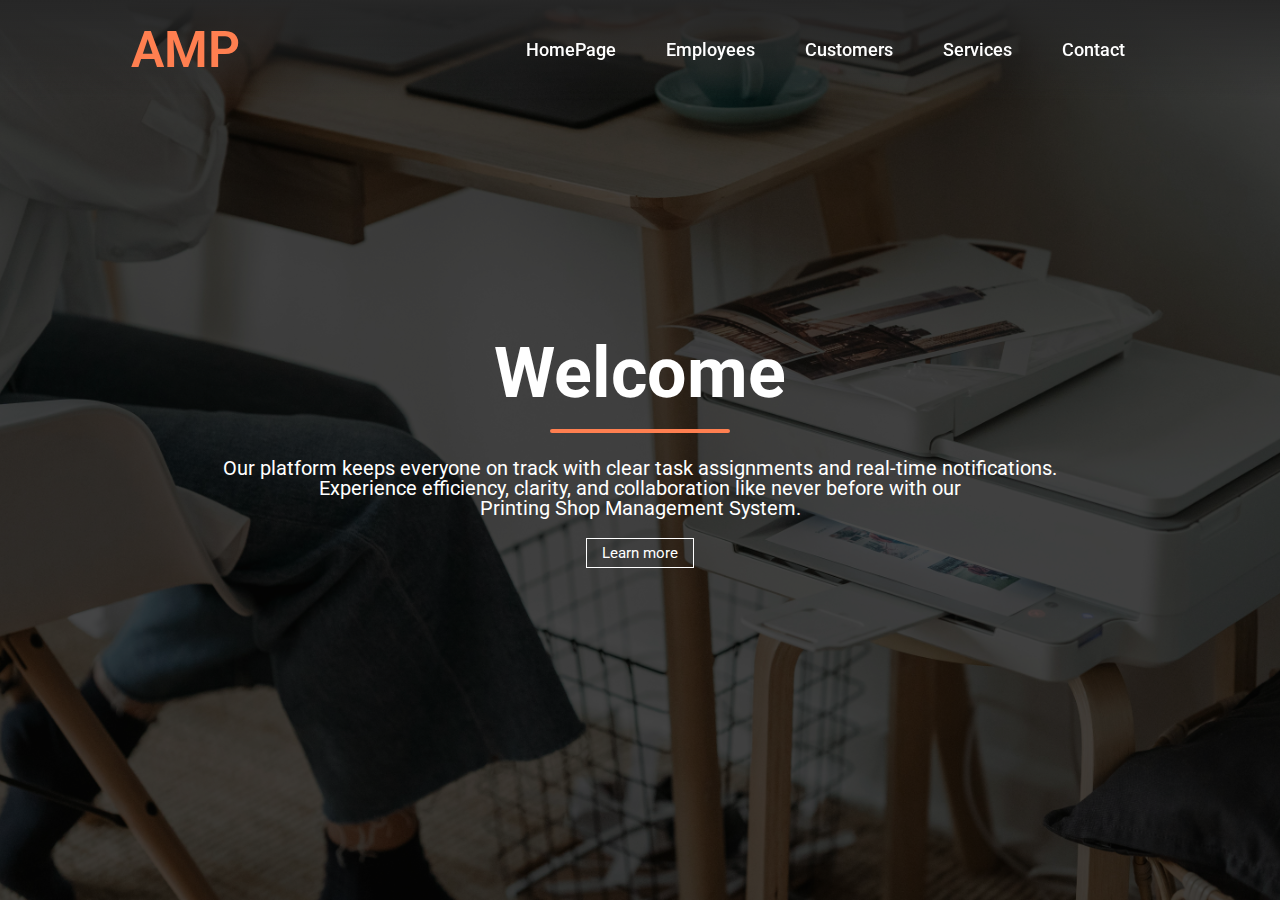
==== website/index.html @ 71ea525f "Add files via upload" ====
<!DOCTYPE html>
<html lang="en">
<head>
    <meta charset="UTF-8">
    <meta name="viewport" content="width=device-width, initial-scale=1.0">
    <link href='https://unpkg.com/boxicons@2.1.4/css/boxicons.min.css' rel='stylesheet'>
    <link rel="stylesheet" href="style.css">
    <title>Printing Management System</title>
</head>
<body>
  <nav class="nav">
    <div class="nav-logo">
      <p>AMP</p>
    </div>
    <div class="nav-menu">
      <ul>
        <li><a href="#" class="link">HomePage</a></li>
        <li><a href="#" class="link">Employees</a></li>
        <li><a href="#" class="link">Customers</a></li>
        <li><a href="#" class="link">Services</a></li>
        <li><a href="#" class="link">Contact</a></li>
      </ul>
    <div class="nav-menu-btn">
      <i class="bx bx-menu"></i>
    </div>
  </nav>
  <!-- Hero Section -->
  <Section id="hero">
    <div class="hero container">
        <div>
            <h1>Welcome</h1>
            <div class="line"></div>
            <p>Our platform keeps everyone on track with clear task assignments and real-time notifications. <br> Experience efficiency, clarity, and collaboration like never before with our <br> Printing Shop Management System.
            </p>
            <a href="#" type="button" class="cta"> Learn more</a>
        </div>
    </div>
  </Section>
  <!-- End of Hero Section -->
</body>
</html>
---- website/style.css ----
@import url('https://fonts.googleapis.com/css2?family=Roboto:ital,wght@0,100;0,300;0,400;0,500;0,700;0,900;1,100;1,300;1,400;1,500;1,700;1,900&display=swap');
*{
    padding:0;
    margin:0;
    box-sizing:border-box;
    font-family:'Roboto',sans-serif;
}
.nav{
    position: fixed;
    top: 0;
    display: flex;
    justify-content: space-around;
    width: 100%;
    height: 100px;
    line-height: 100px;
    background: linear-gradient(rgba(39,39,39,1),transparent);
    z-index: 100;
}
.nav-logo{
    color: coral;
    font-size: 50px;
    font-weight: 600;
}
.nav-menu ul{
    font-size: 18px;
    display: flex;  
}
.nav-menu ul li{
    list-style-type: none;
}
.nav-menu ul li .link{
    text-decoration: none;
    font-weight: 500;
    color: white;
    padding-bottom: 15px;
    margin: 0 25px;
}
.link:hover, .active{
    border-bottom: 2px solid coral;
}
.nav-button .btn{
    width: 130px;
    height: 40px;
    font-weight: 40px;
    background: rgba(255,255,255,0.4);
    border: none;
    border-radius: 30px;
    cursor: pointer;
    transition: .3s ease;
}
.btn:hover{
    background: rgba(255,255,255,0.3);
}
#registerbtn{
    margin-left: 15px;
}
.btn.white-btn{
    background: rgba(255,255,255,0.7);
}
.btn.btn.white-btn:hover{
    background: rgba(255,255,255,0.5);
}
.nav-menu-btn{
    display: none;
}
html{
    font-size: 10px;
    font-family:'Roboto',sans-serif;
}
a{
    text-decoration:none;
}
.container{
    min-height: 100vh;
    width: 100%;
    display: flex;
    align-items: center;
    justify-content: space-around;
}
.hero p{
    font-size: 2rem; 
    color: white; 
    margin-top: 10px;
    line-height: 1;
}
.line{
    width: 180px;
    height: 4px;
    background: coral;
    margin: 15px auto;
    border-radius: 5px;
}
.hero div {
    display: flex;
    flex-direction: column;
    align-items: center;
    text-align: center;
}
/* Hero Section */
#hero{
    background-image:url(./img/pexels-george-milton-7014416.jpg) ;
    background-size: cover;
    background-position: top center;
    position: relative;
    z-index: 1;
}
#hero::after{
    content:'';
    position: absolute;
    left: 0;
    top: 0;
    height: 100%;
    width: 100%;
    background-color: black;
    opacity: .7;
    z-index: -1;
}
#hero h1{
    display: block;
    width: fit-content;
    font-size: 7rem;
    color: white;
}
#hero .cta{
    display: inline-block;
    padding:5px 15px;
    color: white;
    background-color: transparent;
    border:1px solid white;
    font-size: 1.5rem;
    text-transform: none;
    margin-top: 20px;
    transition: .3s ease background-color;
}
#hero .cta:hover{
    color: black;
    background-color: coral;
}

/* End of Hero Section  */
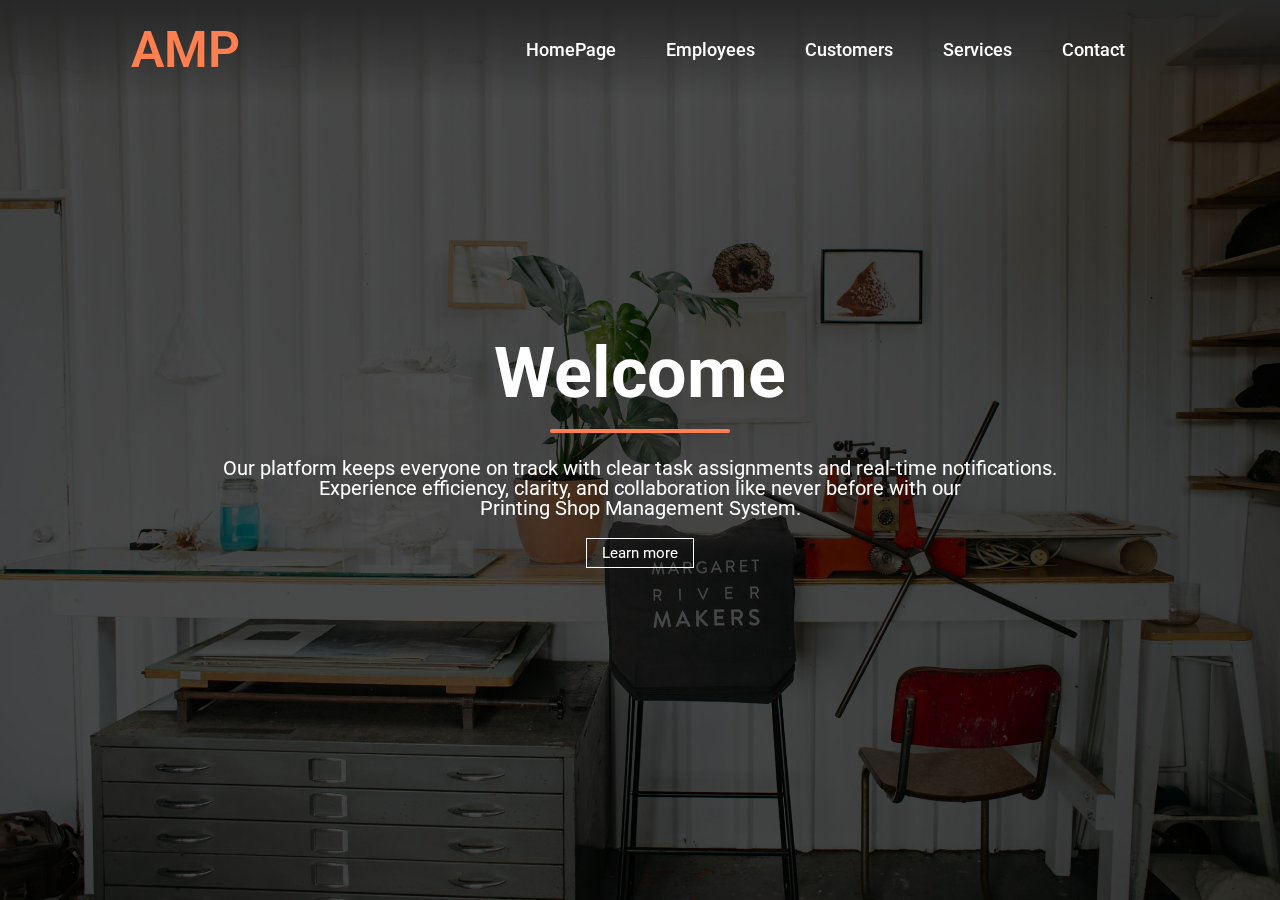
==== commit 3ec37f01: "Add files via upload" ====
--- a/website/index.html
+++ b/website/index.html
@@ -1,3 +1,4 @@
+
 <!DOCTYPE html>
 <html lang="en">
 <head>
@@ -15,8 +16,8 @@
     <div class="nav-menu">
       <ul>
         <li><a href="#" class="link">HomePage</a></li>
-        <li><a href="#" class="link">Employees</a></li>
-        <li><a href="#" class="link">Customers</a></li>
+        <li><a href="add_product.php" class="link">Employees</a></li>
+        <li><a href="login.php" class="link">Customers</a></li>
         <li><a href="#" class="link">Services</a></li>
         <li><a href="#" class="link">Contact</a></li>
       </ul>
--- a/website/style.css
+++ b/website/style.css
@@ -97,15 +97,20 @@
     text-align: center;
 }
 /* Hero Section */
-#hero{
-    background-image:url(./img/pexels-george-milton-7014416.jpg) ;
+#hero {
+    background-image: url(background1.jpg);
     background-size: cover;
-    background-position: top center;
-    position: relative;
+    background-position: center;
+    position: fixed; /* Change position to fixed */
+    top: 0;
+    left: 0;
+    width: 100%;
+    height: 100%;
     z-index: 1;
 }
-#hero::after{
-    content:'';
+
+#hero::after {
+    content: '';
     position: absolute;
     left: 0;
     top: 0;
